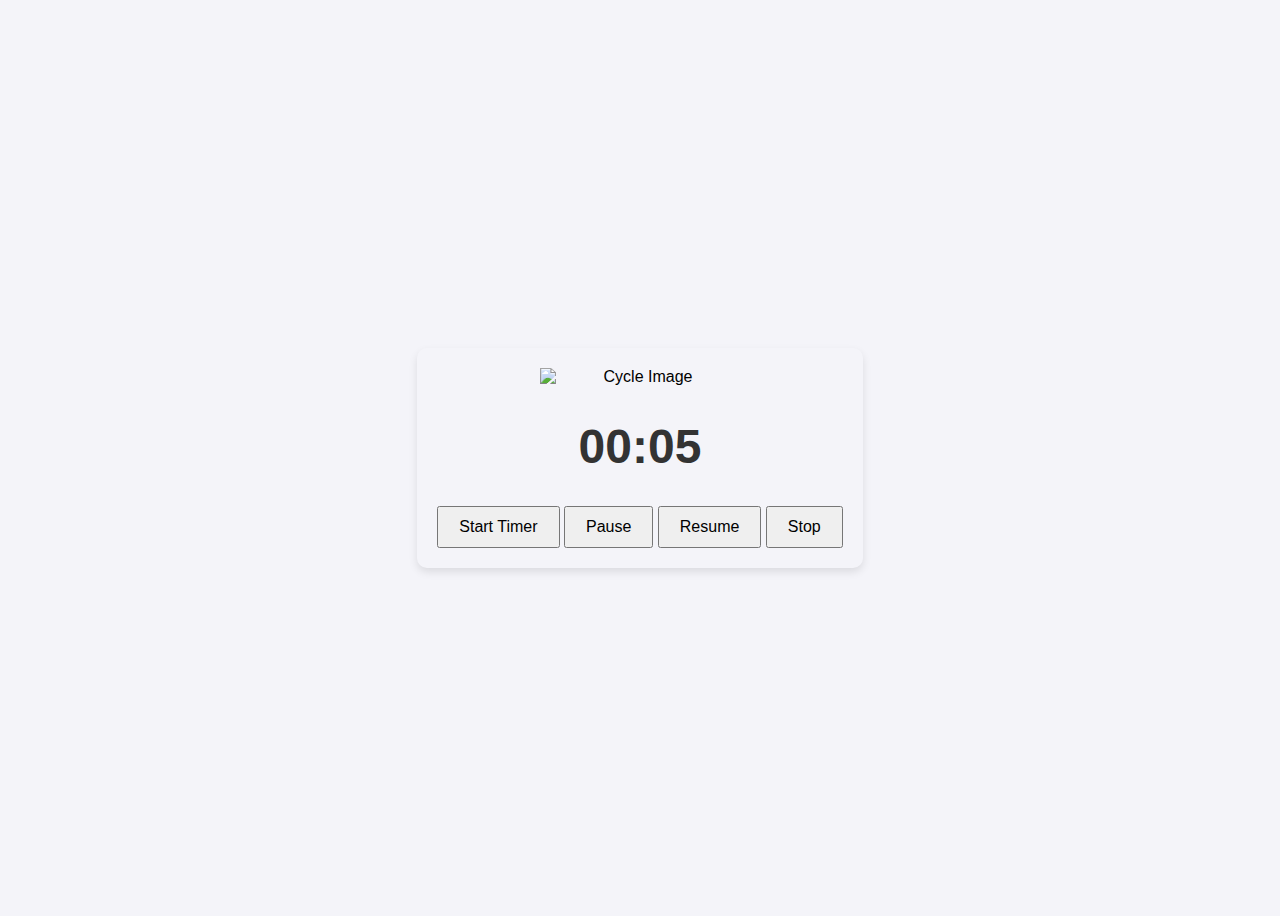
==== crono.html @ e2b676d2 "Add files via upload" ====
<!DOCTYPE html>
<html lang="en">
<head>
    <meta charset="UTF-8">
    <meta name="viewport" content="width=device-width, initial-scale=1.0">
    <title>30 Second Interval Timer</title>
    <link rel="stylesheet" href="styles.css">
</head>
<body>
    <div class="timer-container">
        <img id="cycle-image" src="images/image1.jpg" alt="Cycle Image" style="width:200px; height:auto; display:block; margin:auto;">
        <h1 id="time">00:05</h1>
        <button onclick="startTimer()">Start Timer</button>
        <button onclick="pauseTimer()">Pause</button>
        <button onclick="resumeTimer()">Resume</button>
        <button onclick="stopTimer()">Stop</button>
        <audio id="beep-sound" src="beep.mp3"></audio>
    </div>
    <script src="script.js"></script>
</body>
</html>
---- styles.css ----
h1 {
    font-size: 48px;
    color: #333;
}


body {
    font-family: Arial, sans-serif;
    display: flex;
    justify-content: center;
    align-items: center;
    height: 100vh;
    background-color: #f4f4f9;
}

.timer-container {
    text-align: center;
    padding: 20px;
    box-shadow: 0 4px 8px rgba(0,0,0,0.1);
    border-radius: 10px;
}

img {
    max-width: 100%;
    height: auto;
    display: block;
    margin-bottom: 20px; /* Adds space between the image and the timer */
}
button {
    font-size: 16px;
    padding: 10px 20px;
    cursor: pointer;
}
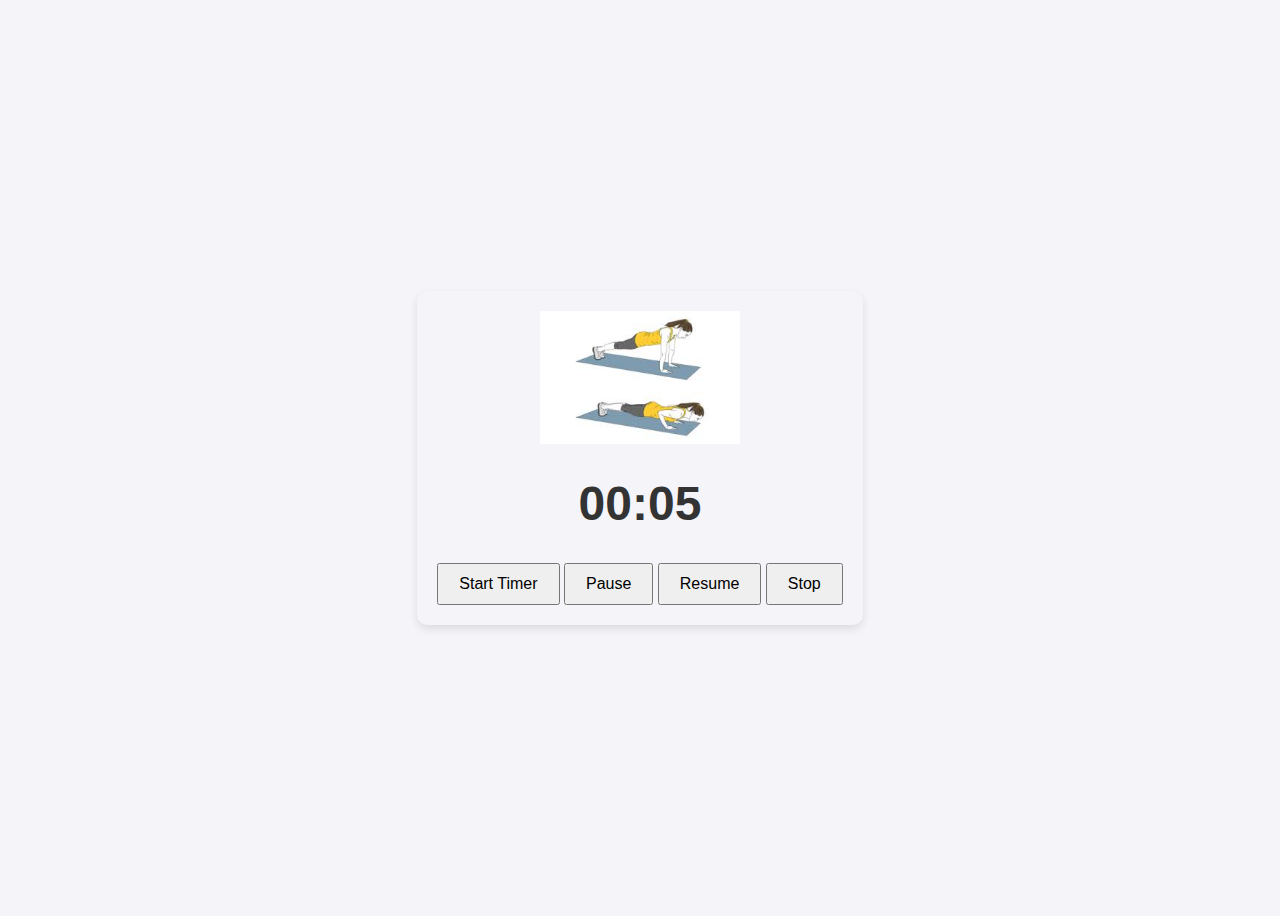
==== commit d572ec36: "crono.html" ====
--- a/crono.html
+++ b/crono.html
@@ -8,7 +8,7 @@
 </head>
 <body>
     <div class="timer-container">
-        <img id="cycle-image" src="images/image1.jpg" alt="Cycle Image" style="width:200px; height:auto; display:block; margin:auto;">
+        <img id="cycle-image" src="image1.jpg" alt="Cycle Image" style="width:200px; height:auto; display:block; margin:auto;">
         <h1 id="time">00:05</h1>
         <button onclick="startTimer()">Start Timer</button>
         <button onclick="pauseTimer()">Pause</button>
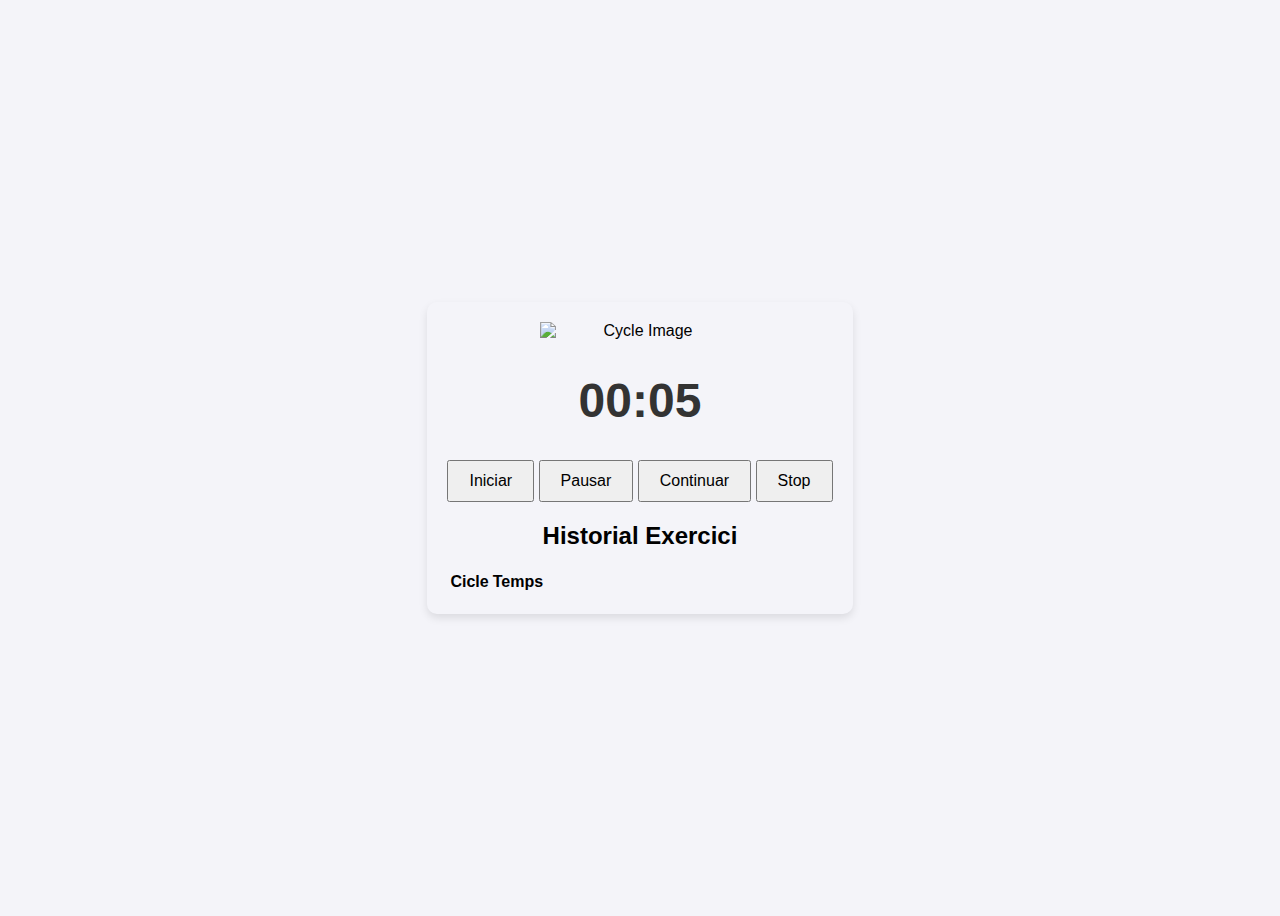
==== commit 2e9ff68f: "crono.html" ====
--- a/crono.html
+++ b/crono.html
@@ -3,18 +3,33 @@
 <head>
     <meta charset="UTF-8">
     <meta name="viewport" content="width=device-width, initial-scale=1.0">
-    <title>30 Second Interval Timer</title>
+    <title>30 Segons Intervals</title>
     <link rel="stylesheet" href="styles.css">
 </head>
 <body>
     <div class="timer-container">
-        <img id="cycle-image" src="image1.jpg" alt="Cycle Image" style="width:200px; height:auto; display:block; margin:auto;">
+        <img id="cycle-image" src="images/image1.jpg" alt="Cycle Image" style="width:200px; height:auto; display:block; margin:auto;">
         <h1 id="time">00:05</h1>
-        <button onclick="startTimer()">Start Timer</button>
-        <button onclick="pauseTimer()">Pause</button>
-        <button onclick="resumeTimer()">Resume</button>
+        <button onclick="startTimer()">Iniciar</button>
+        <button onclick="pauseTimer()">Pausar</button>
+        <button onclick="resumeTimer()">Continuar</button>
         <button onclick="stopTimer()">Stop</button>
         <audio id="beep-sound" src="beep.mp3"></audio>
+        
+        <div style="margin-top: 20px;">
+            <h2>Historial Exercici</h2>
+            <table id="history-table">
+                <thead>
+                    <tr>
+                        <th>Cicle</th>
+                        <th>Temps</th>
+                    </tr>
+                </thead>
+                <tbody>
+                    <!-- Rows will be added here dynamically -->
+                </tbody>
+            </table>
+        </div>
     </div>
     <script src="script.js"></script>
 </body>
